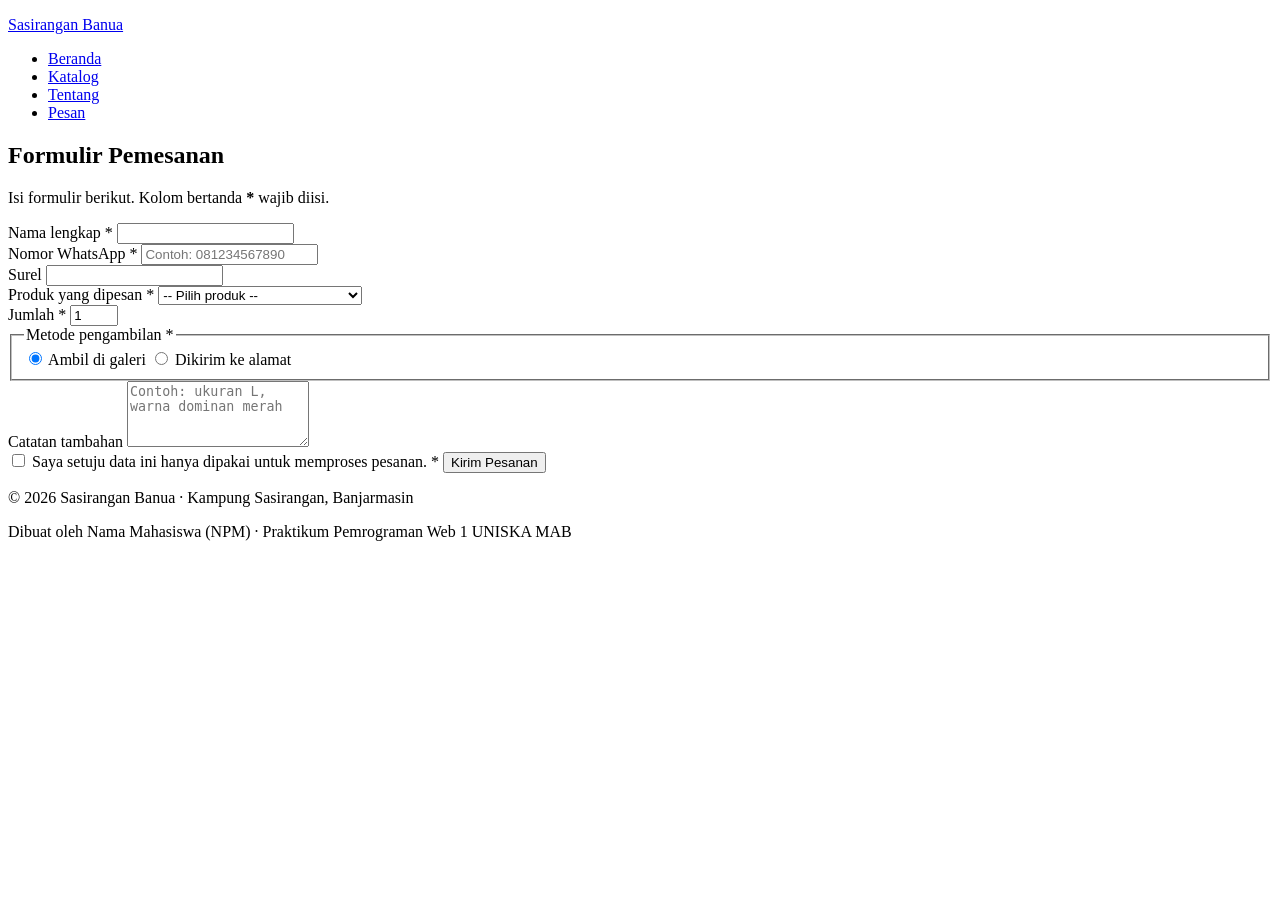
==== kontak.html @ 523284d3 "Tambah  Halaman Formulir Pemesanan (kontak.html)" ====
<!DOCTYPE html>
<html lang="en">
<head>
    <meta charset="UTF-8">
    <meta name="description" content="Katalog kain dan busana Sasirangan khas Banjarmasin
        karya pengrajin lokal.">
    <title>Sasirangan Banua | Kain Khas Banjar</title>
</head>
<body>
    <!-- ========== HEADER & NAVIGASI ========== -->
<header class="header-situs">
 <p class="logo"><a href="index.html">Sasirangan Banua</a></p>
 <nav aria-label="Navigasi utama">
 <ul class="menu">
 <li><a href="index.html" aria-current="page">Beranda</a></li>
 <li><a href="#katalog">Katalog</a></li>
 <li><a href="#tentang">Tentang</a></li>
 <li><a href="kontak.html">Pesan</a></li>
 </ul>
 </nav>
</header>
<main><section class="bagian" id="pesan">
<h1>Formulir Pemesanan</h1>
<p>Isi formulir berikut. Kolom bertanda <strong>*</strong> wajib diisi.</p>

<form id="form-pesan" class="form-pesan" action="#" method="get">
<div class="kolom">
<label for="nama">Nama lengkap *</label>
<input type="text" id="nama" name="nama" required minlength="3"
autocomplete="name">
</div>

<div class="kolom">
<label for="wa">Nomor WhatsApp *</label>
<input type="tel" id="wa" name="wa" required pattern="08[0-9]{8,11}"
placeholder="Contoh: 081234567890" autocomplete="tel">
</div>

<div class="kolom">
<label for="email">Surel</label>
<input type="email" id="email" name="email" autocomplete="email">
</div>

<div class="kolom">
<label for="produk">Produk yang dipesan *</label>
<select id="produk" name="produk" required>
<option value="">-- Pilih produk --</option>
<option>Kain Motif Gigi Haruan</option>
<option>Kain Motif Kambang Kacang</option>
<option>Selendang Iris Pudak</option>
<option>Kemeja Bayam Raja</option>
<option>Tas Naga Balimbur</option>
<option>Gamis Ombak Sinapur Karang</option>
</select>
</div>

<div class="kolom">
<label for="jumlah">Jumlah *</label>
<input type="number" id="jumlah" name="jumlah" min="1" max="50" value="1" required>
</div>

<fieldset>
<legend>Metode pengambilan *</legend>
<label><input type="radio" name="pengambilan" value="Ambil di galeri" checked>
Ambil di galeri</label>
<label><input type="radio" name="pengambilan" value="Dikirim ke alamat"> Dikirim
ke alamat</label>
</fieldset>

<div class="kolom">
<label for="catatan">Catatan tambahan</label>
<textarea id="catatan" name="catatan" rows="4" maxlength="300"
placeholder="Contoh: ukuran L, warna dominan merah"></textarea>
</div>

<label class="cek">
<input type="checkbox" id="setuju" name="setuju" required>
Saya setuju data ini hanya dipakai untuk memproses pesanan. *
</label>

<button type="submit" class="tombol">Kirim Pesanan</button>
</form>
</section></main>
 <footer class="footer-situs">
 <p>&copy; 2026 Sasirangan Banua &middot; Kampung Sasirangan, Banjarmasin</p>
 <p>Dibuat oleh Nama Mahasiswa (NPM) &middot; Praktikum Pemrograman Web 1 UNISKA MAB</p>
 </footer>
 </html>
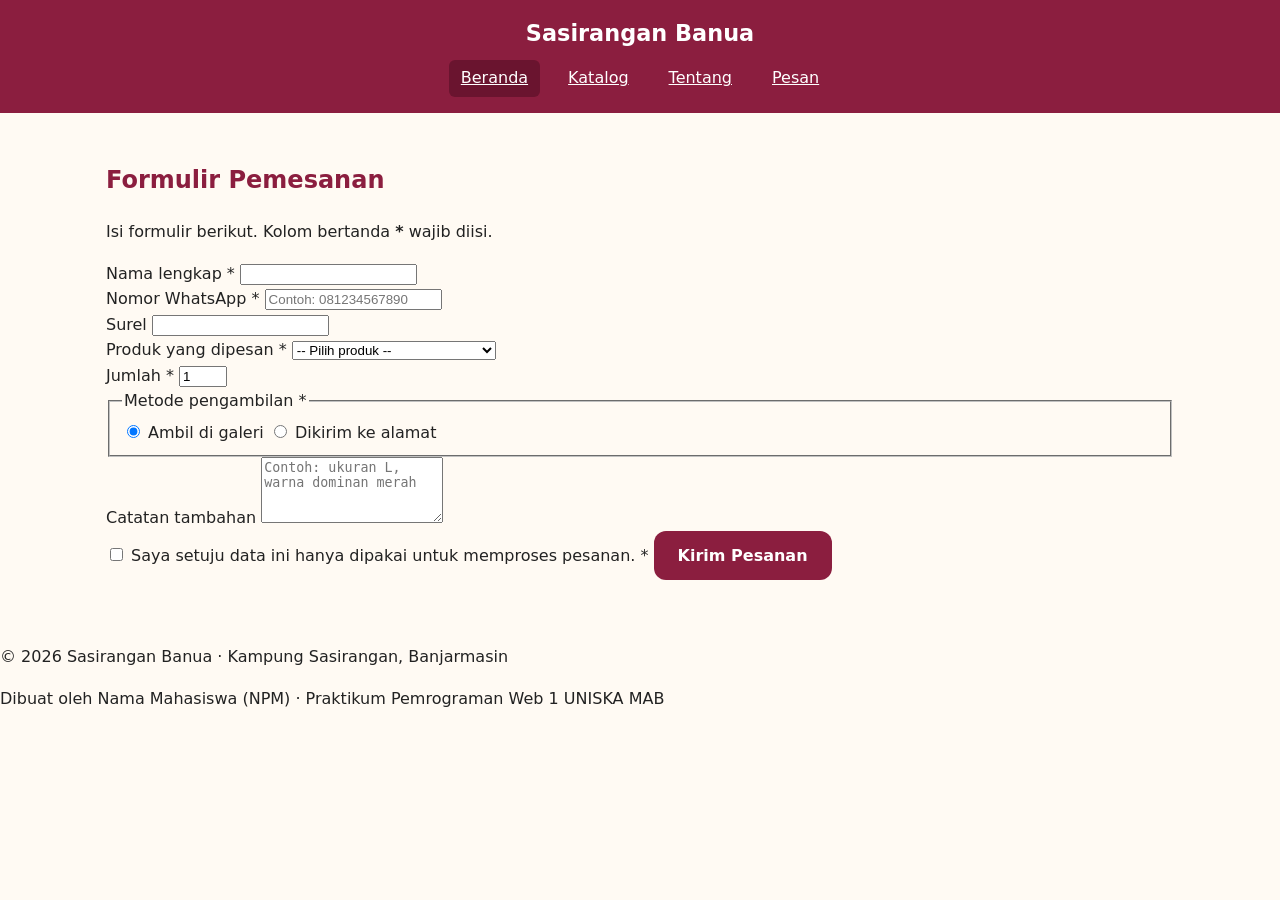
==== commit f2737c94: "tambah gaya dasar header hero dan katalog" ====
--- a/kontak.html
+++ b/kontak.html
@@ -5,6 +5,8 @@
     <meta name="description" content="Katalog kain dan busana Sasirangan khas Banjarmasin
         karya pengrajin lokal.">
     <title>Sasirangan Banua | Kain Khas Banjar</title>
+    <link rel="stylesheet" href="css/style.css">
+
 </head>
 <body>
     <!-- ========== HEADER & NAVIGASI ========== -->
--- a/css/style.css
+++ b/css/style.css
@@ -0,0 +1,199 @@
+/* =========================================================
+ Sasirangan Banua — style.css
+ Pendekatan: mobile-first (gaya dasar untuk HP, lalu
+ disesuaikan untuk layar lebar dengan media query)
+ ========================================================= */
+/* ---------- 1. Variabel (custom properties) ---------- */
+:root {
+ --warna-utama: #8b1e3f; /* merah marun sasirangan */
+ --warna-utama-gelap: #6a142f;
+ --warna-aksen: #e0a526; /* kuning kunyit */
+ --warna-krem: #fbe9c6;
+ --warna-teks: #222222;
+ --warna-teks-lembut: #555555;
+ --warna-latar: #fffaf3;
+ --warna-kartu: #ffffff;
+ --radius: 12px;
+ --bayangan: 0 4px 12px rgba(0, 0, 0, 0.08);
+ --lebar-maks: 1100px;
+}
+/* ---------- 2. Reset ringan & dasar ---------- */
+*,
+*::before,
+*::after {
+ box-sizing: border-box;
+}
+html {
+ scroll-behavior: smooth;
+ scroll-padding-top: 7rem; /* agar judul tidak tertutup header sticky */
+}
+body {
+ margin: 0;
+ font-family: "Segoe UI", system-ui, -apple-system, Roboto, Arial, sans-serif;
+ font-size: 1rem;
+ line-height: 1.6;
+ color: var(--warna-teks);
+ background-color: var(--warna-latar);
+}
+img {
+ display: block;
+ max-width: 100%;
+ height: auto;
+ }
+a {
+ color: var(--warna-utama);
+}
+/* Penanda fokus untuk pengguna keyboard — JANGAN dihapus */
+a:focus-visible,
+button:focus-visible,
+input:focus-visible,
+select:focus-visible,
+textarea:focus-visible {
+ outline: 3px solid var(--warna-utama-gelap);
+ outline-offset: 2px;
+}
+/* ---------- 3. Header & navigasi (Flexbox) ---------- */
+.header-situs {
+ position: sticky;
+ top: 0;
+ z-index: 10;
+ display: flex;
+ flex-direction: column; /* HP: logo di atas menu */
+ align-items: center;
+ gap: 0.5rem;
+ padding: 1rem;
+ background-color: var(--warna-utama);
+ color: #ffffff;
+}
+.logo {
+ margin: 0;
+ font-size: 1.4rem;
+ font-weight: 700;
+}
+.logo a {
+ color: inherit;
+ text-decoration: none;
+}
+.menu {
+ display: flex;
+ flex-wrap: wrap;
+ justify-content: center;
+ gap: 0.25rem 1rem;
+ margin: 0;
+ padding: 0;
+ list-style: none;
+}
+.menu a {
+ display: block;
+ padding: 0.35rem 0.75rem;
+ border-radius: 6px;
+ color: #ffffff;
+ text-decoration: no
+ }
+.menu a:hover,
+.menu a[aria-current="page"] {
+ background-color: var(--warna-utama-gelap);
+}
+.header-situs a:focus-visible {
+ outline-color: #ffffff; /* fokus putih agar terlihat di latar header yang gelap */
+}
+
+/* ---------- 4. Hero ---------- */
+.hero {
+ padding: 4rem 1rem;
+ text-align: center;
+ background: linear-gradient(135deg, var(--warna-krem), #f6d7a7);
+}
+.hero h1 {
+ margin: 0 0 1rem;
+ font-size: clamp(1.8rem, 5vw, 3rem);
+ line-height: 1.2;
+ color: var(--warna-utama);
+}
+.hero p {
+ max-width: 40rem;
+ margin: 0 auto 1.5rem;
+}
+/* ---------- 5. Tombol ---------- */
+.tombol {
+ display: inline-block;
+ padding: 0.75rem 1.5rem;
+ border: none;
+ border-radius: var(--radius);
+ background-color: var(--warna-utama);
+ color: #ffffff;
+ font: inherit;
+ font-weight: 600;
+ text-decoration: none;
+ cursor: pointer;
+ transition: background-color 0.2s ease, transform 0.2s ease;
+}
+.tombol:hover {
+ background-color: var(--warna-utama-gelap);
+ transform: translateY(-2px);
+}
+
+ /* ---------- 6. Bagian (section) umum ---------- */
+.bagian {
+max-width: var(--lebar-maks);
+margin-inline: auto;
+padding: 3rem 1rem;
+}
+
+.bagian h1,
+.bagian h2 {
+margin-top: 0;
+color: var(--warna-utama);
+}
+
+/* ---------- 7. Katalog (CSS Grid) ---------- */
+.katalog-grid {
+display: grid;
+grid-template-columns: repeat(auto-fill, minmax(240px, 1fr));
+gap: 1.5rem;
+}
+
+.kartu {
+display: flex;
+flex-direction: column;
+overflow: hidden;
+border-radius: var(--radius);
+background-color: var(--warna-kartu);
+box-shadow: var(--bayangan);
+transition: transform 0.2s ease;
+}
+
+.kartu:hover {
+transform: translateY(-4px);
+}
+
+.kartu img {
+width: 100%;
+aspect-ratio: 3 / 2;
+object-fit: cover;
+}
+
+.kartu-isi {
+display: flex;
+flex-direction: column;
+flex-grow: 1; /* isi kartu mengisi sisa tinggi */
+padding: 1rem;
+}
+
+.kartu h3 {
+margin: 0 0 0.5rem;
+font-size: 1.15rem;
+}
+
+.kartu p {
+margin: 0 0 0.75rem;
+color: var(--warna-teks-lembut);
+}
+
+.kartu .harga {
+margin-top: auto; /* harga selalu di bagian bawah kartu */
+margin-bottom: 0;
+font-size: 1.1rem;
+font-weight: 700;
+color: var(--warna-utama);
+}
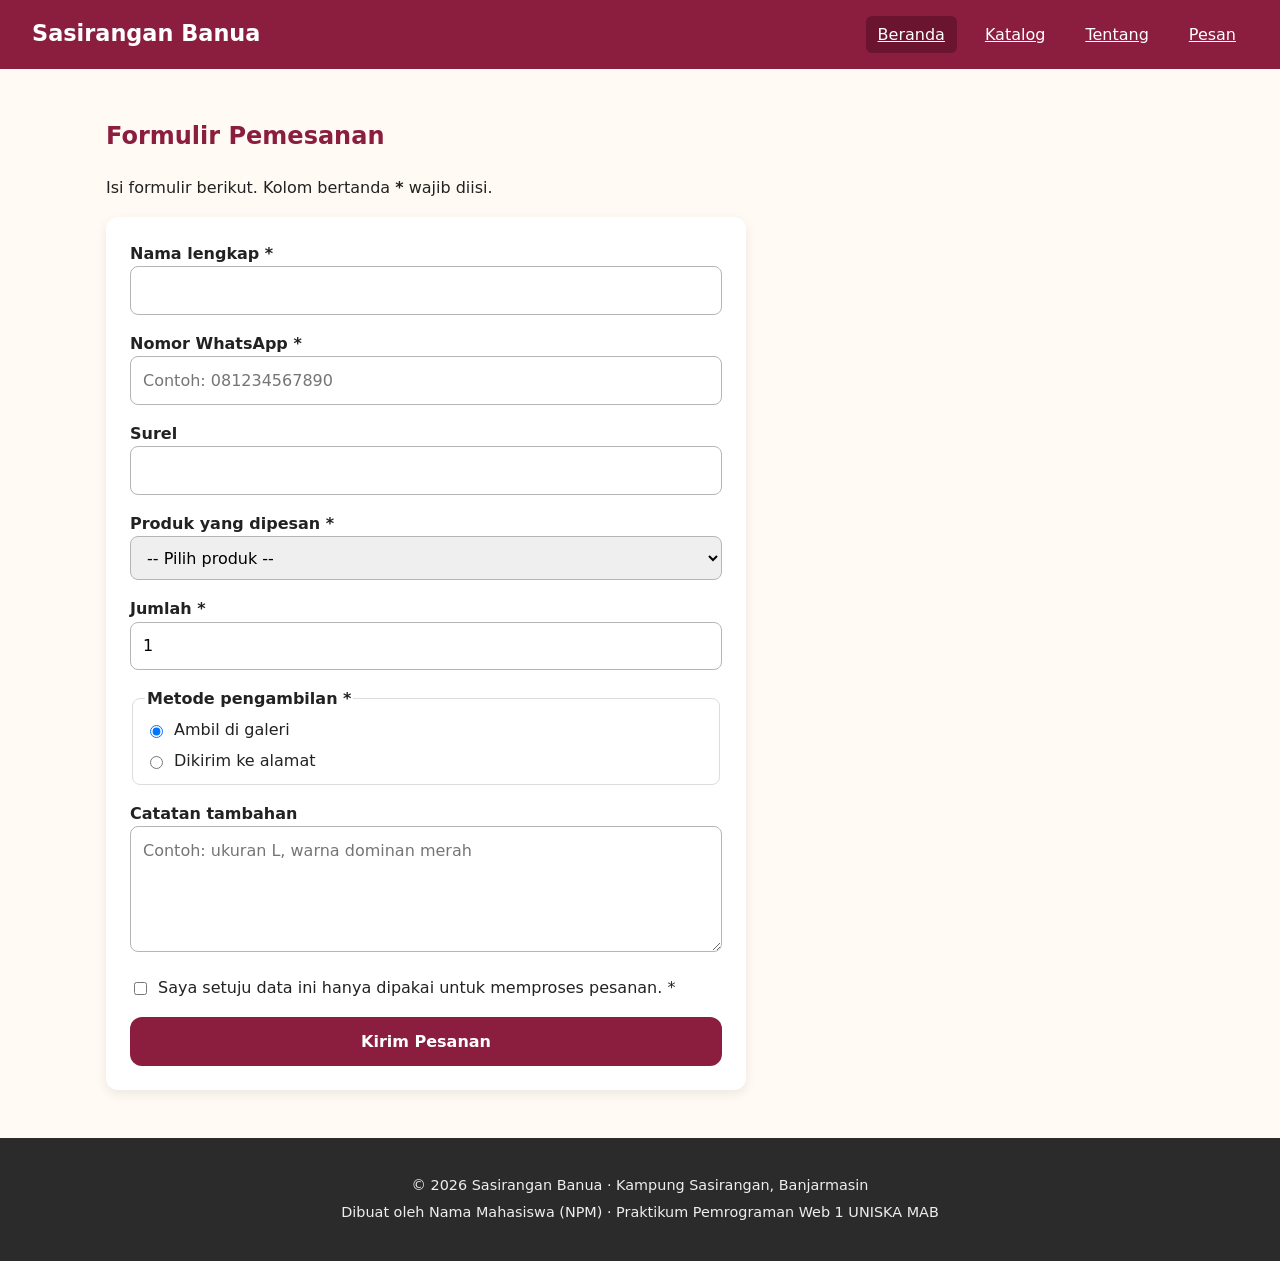
==== commit c56f49e7: "perbaikan" ====
--- a/kontak.html
+++ b/kontak.html
@@ -1,5 +1,6 @@
 <!DOCTYPE html>
 <html lang="en">
+
 <head>
     <meta charset="UTF-8">
     <meta name="description" content="Katalog kain dan busana Sasirangan khas Banjarmasin
@@ -8,83 +9,86 @@
     <link rel="stylesheet" href="css/style.css">
 
 </head>
+
 <body>
     <!-- ========== HEADER & NAVIGASI ========== -->
-<header class="header-situs">
- <p class="logo"><a href="index.html">Sasirangan Banua</a></p>
- <nav aria-label="Navigasi utama">
- <ul class="menu">
- <li><a href="index.html" aria-current="page">Beranda</a></li>
- <li><a href="#katalog">Katalog</a></li>
- <li><a href="#tentang">Tentang</a></li>
- <li><a href="kontak.html">Pesan</a></li>
- </ul>
- </nav>
-</header>
-<main><section class="bagian" id="pesan">
-<h1>Formulir Pemesanan</h1>
-<p>Isi formulir berikut. Kolom bertanda <strong>*</strong> wajib diisi.</p>
+    <header class="header-situs">
+        <p class="logo"><a href="index.html">Sasirangan Banua</a></p>
+        <nav aria-label="Navigasi utama">
+            <ul class="menu">
+                <li><a href="index.html" aria-current="page">Beranda</a></li>
+                <li><a href="#katalog">Katalog</a></li>
+                <li><a href="#tentang">Tentang</a></li>
+                <li><a href="kontak.html">Pesan</a></li>
+            </ul>
+        </nav>
+    </header>
+    <main>
+        <section class="bagian" id="pesan">
+            <h1>Formulir Pemesanan</h1>
+            <p>Isi formulir berikut. Kolom bertanda <strong>*</strong> wajib diisi.</p>
 
-<form id="form-pesan" class="form-pesan" action="#" method="get">
-<div class="kolom">
-<label for="nama">Nama lengkap *</label>
-<input type="text" id="nama" name="nama" required minlength="3"
-autocomplete="name">
-</div>
+            <form id="form-pesan" class="form-pesan" action="#" method="get">
+                <div class="kolom">
+                    <label for="nama">Nama lengkap *</label>
+                    <input type="text" id="nama" name="nama" required minlength="3" autocomplete="name">
+                </div>
 
-<div class="kolom">
-<label for="wa">Nomor WhatsApp *</label>
-<input type="tel" id="wa" name="wa" required pattern="08[0-9]{8,11}"
-placeholder="Contoh: 081234567890" autocomplete="tel">
-</div>
+                <div class="kolom">
+                    <label for="wa">Nomor WhatsApp *</label>
+                    <input type="tel" id="wa" name="wa" required pattern="08[0-9]{8,11}"
+                        placeholder="Contoh: 081234567890" autocomplete="tel">
+                </div>
 
-<div class="kolom">
-<label for="email">Surel</label>
-<input type="email" id="email" name="email" autocomplete="email">
-</div>
+                <div class="kolom">
+                    <label for="email">Surel</label>
+                    <input type="email" id="email" name="email" autocomplete="email">
+                </div>
 
-<div class="kolom">
-<label for="produk">Produk yang dipesan *</label>
-<select id="produk" name="produk" required>
-<option value="">-- Pilih produk --</option>
-<option>Kain Motif Gigi Haruan</option>
-<option>Kain Motif Kambang Kacang</option>
-<option>Selendang Iris Pudak</option>
-<option>Kemeja Bayam Raja</option>
-<option>Tas Naga Balimbur</option>
-<option>Gamis Ombak Sinapur Karang</option>
-</select>
-</div>
+                <div class="kolom">
+                    <label for="produk">Produk yang dipesan *</label>
+                    <select id="produk" name="produk" required>
+                        <option value="">-- Pilih produk --</option>
+                        <option>Kain Motif Gigi Haruan</option>
+                        <option>Kain Motif Kambang Kacang</option>
+                        <option>Selendang Iris Pudak</option>
+                        <option>Kemeja Bayam Raja</option>
+                        <option>Tas Naga Balimbur</option>
+                        <option>Gamis Ombak Sinapur Karang</option>
+                    </select>
+                </div>
 
-<div class="kolom">
-<label for="jumlah">Jumlah *</label>
-<input type="number" id="jumlah" name="jumlah" min="1" max="50" value="1" required>
-</div>
+                <div class="kolom">
+                    <label for="jumlah">Jumlah *</label>
+                    <input type="number" id="jumlah" name="jumlah" min="1" max="50" value="1" required>
+                </div>
 
-<fieldset>
-<legend>Metode pengambilan *</legend>
-<label><input type="radio" name="pengambilan" value="Ambil di galeri" checked>
-Ambil di galeri</label>
-<label><input type="radio" name="pengambilan" value="Dikirim ke alamat"> Dikirim
-ke alamat</label>
-</fieldset>
+                <fieldset>
+                    <legend>Metode pengambilan *</legend>
+                    <label><input type="radio" name="pengambilan" value="Ambil di galeri" checked>
+                        Ambil di galeri</label>
+                    <label><input type="radio" name="pengambilan" value="Dikirim ke alamat"> Dikirim
+                        ke alamat</label>
+                </fieldset>
 
-<div class="kolom">
-<label for="catatan">Catatan tambahan</label>
-<textarea id="catatan" name="catatan" rows="4" maxlength="300"
-placeholder="Contoh: ukuran L, warna dominan merah"></textarea>
-</div>
+                <div class="kolom">
+                    <label for="catatan">Catatan tambahan</label>
+                    <textarea id="catatan" name="catatan" rows="4" maxlength="300"
+                        placeholder="Contoh: ukuran L, warna dominan merah"></textarea>
+                </div>
 
-<label class="cek">
-<input type="checkbox" id="setuju" name="setuju" required>
-Saya setuju data ini hanya dipakai untuk memproses pesanan. *
-</label>
+                <label class="cek">
+                    <input type="checkbox" id="setuju" name="setuju" required>
+                    Saya setuju data ini hanya dipakai untuk memproses pesanan. *
+                </label>
 
-<button type="submit" class="tombol">Kirim Pesanan</button>
-</form>
-</section></main>
- <footer class="footer-situs">
- <p>&copy; 2026 Sasirangan Banua &middot; Kampung Sasirangan, Banjarmasin</p>
- <p>Dibuat oleh Nama Mahasiswa (NPM) &middot; Praktikum Pemrograman Web 1 UNISKA MAB</p>
- </footer>
- </html>+                <button type="submit" class="tombol">Kirim Pesanan</button>
+            </form>
+        </section>
+    </main>
+    <footer class="footer-situs">
+        <p>&copy; 2026 Sasirangan Banua &middot; Kampung Sasirangan, Banjarmasin</p>
+        <p>Dibuat oleh Nama Mahasiswa (NPM) &middot; Praktikum Pemrograman Web 1 UNISKA MAB</p>
+    </footer>
+
+</html>
--- a/css/style.css
+++ b/css/style.css
@@ -5,195 +5,336 @@
  ========================================================= */
 /* ---------- 1. Variabel (custom properties) ---------- */
 :root {
- --warna-utama: #8b1e3f; /* merah marun sasirangan */
- --warna-utama-gelap: #6a142f;
- --warna-aksen: #e0a526; /* kuning kunyit */
- --warna-krem: #fbe9c6;
- --warna-teks: #222222;
- --warna-teks-lembut: #555555;
- --warna-latar: #fffaf3;
- --warna-kartu: #ffffff;
- --radius: 12px;
- --bayangan: 0 4px 12px rgba(0, 0, 0, 0.08);
- --lebar-maks: 1100px;
-}
+    --warna-utama: #8b1e3f;
+    /* merah marun sasirangan */
+    --warna-utama-gelap: #6a142f;
+    --warna-aksen: #e0a526;
+    /* kuning kunyit */
+    --warna-krem: #fbe9c6;
+    --warna-teks: #222222;
+    --warna-teks-lembut: #555555;
+    --warna-latar: #fffaf3;
+    --warna-kartu: #ffffff;
+    --radius: 12px;
+    --bayangan: 0 4px 12px rgba(0, 0, 0, 0.08);
+    --lebar-maks: 1100px;
+}
+
 /* ---------- 2. Reset ringan & dasar ---------- */
 *,
 *::before,
 *::after {
- box-sizing: border-box;
-}
+    box-sizing: border-box;
+}
+
 html {
- scroll-behavior: smooth;
- scroll-padding-top: 7rem; /* agar judul tidak tertutup header sticky */
-}
+    scroll-behavior: smooth;
+    scroll-padding-top: 7rem;
+    /* agar judul tidak tertutup header sticky */
+}
+
 body {
- margin: 0;
- font-family: "Segoe UI", system-ui, -apple-system, Roboto, Arial, sans-serif;
- font-size: 1rem;
- line-height: 1.6;
- color: var(--warna-teks);
- background-color: var(--warna-latar);
-}
+    margin: 0;
+    font-family: "Segoe UI", system-ui, -apple-system, Roboto, Arial, sans-serif;
+    font-size: 1rem;
+    line-height: 1.6;
+    color: var(--warna-teks);
+    background-color: var(--warna-latar);
+}
+
 img {
- display: block;
- max-width: 100%;
- height: auto;
- }
+    display: block;
+    max-width: 100%;
+    height: auto;
+}
+
 a {
- color: var(--warna-utama);
-}
+    color: var(--warna-utama);
+}
+
 /* Penanda fokus untuk pengguna keyboard — JANGAN dihapus */
 a:focus-visible,
 button:focus-visible,
 input:focus-visible,
 select:focus-visible,
 textarea:focus-visible {
- outline: 3px solid var(--warna-utama-gelap);
- outline-offset: 2px;
-}
+    outline: 3px solid var(--warna-utama-gelap);
+    outline-offset: 2px;
+}
+
 /* ---------- 3. Header & navigasi (Flexbox) ---------- */
 .header-situs {
- position: sticky;
- top: 0;
- z-index: 10;
- display: flex;
- flex-direction: column; /* HP: logo di atas menu */
- align-items: center;
- gap: 0.5rem;
- padding: 1rem;
- background-color: var(--warna-utama);
- color: #ffffff;
-}
+    position: sticky;
+    top: 0;
+    z-index: 10;
+    display: flex;
+    flex-direction: column;
+    /* HP: logo di atas menu */
+    align-items: center;
+    gap: 0.5rem;
+    padding: 1rem;
+    background-color: var(--warna-utama);
+    color: #ffffff;
+}
+
 .logo {
- margin: 0;
- font-size: 1.4rem;
- font-weight: 700;
-}
+    margin: 0;
+    font-size: 1.4rem;
+    font-weight: 700;
+}
+
 .logo a {
- color: inherit;
- text-decoration: none;
-}
+    color: inherit;
+    text-decoration: none;
+}
+
 .menu {
- display: flex;
- flex-wrap: wrap;
- justify-content: center;
- gap: 0.25rem 1rem;
- margin: 0;
- padding: 0;
- list-style: none;
-}
+    display: flex;
+    flex-wrap: wrap;
+    justify-content: center;
+    gap: 0.25rem 1rem;
+    margin: 0;
+    padding: 0;
+    list-style: none;
+}
+
 .menu a {
- display: block;
- padding: 0.35rem 0.75rem;
- border-radius: 6px;
- color: #ffffff;
- text-decoration: no
- }
+    display: block;
+    padding: 0.35rem 0.75rem;
+    border-radius: 6px;
+    color: #ffffff;
+    text-decoration: no
+}
+
 .menu a:hover,
 .menu a[aria-current="page"] {
- background-color: var(--warna-utama-gelap);
-}
+    background-color: var(--warna-utama-gelap);
+}
+
 .header-situs a:focus-visible {
- outline-color: #ffffff; /* fokus putih agar terlihat di latar header yang gelap */
+    outline-color: #ffffff;
+    /* fokus putih agar terlihat di latar header yang gelap */
 }
 
 /* ---------- 4. Hero ---------- */
 .hero {
- padding: 4rem 1rem;
- text-align: center;
- background: linear-gradient(135deg, var(--warna-krem), #f6d7a7);
-}
+    padding: 4rem 1rem;
+    text-align: center;
+    background: linear-gradient(135deg, var(--warna-krem), #f6d7a7);
+}
+
 .hero h1 {
- margin: 0 0 1rem;
- font-size: clamp(1.8rem, 5vw, 3rem);
- line-height: 1.2;
- color: var(--warna-utama);
-}
+    margin: 0 0 1rem;
+    font-size: clamp(1.8rem, 5vw, 3rem);
+    line-height: 1.2;
+    color: var(--warna-utama);
+}
+
 .hero p {
- max-width: 40rem;
- margin: 0 auto 1.5rem;
-}
+    max-width: 40rem;
+    margin: 0 auto 1.5rem;
+}
+
 /* ---------- 5. Tombol ---------- */
 .tombol {
- display: inline-block;
- padding: 0.75rem 1.5rem;
- border: none;
- border-radius: var(--radius);
- background-color: var(--warna-utama);
- color: #ffffff;
- font: inherit;
- font-weight: 600;
- text-decoration: none;
- cursor: pointer;
- transition: background-color 0.2s ease, transform 0.2s ease;
-}
+    display: inline-block;
+    padding: 0.75rem 1.5rem;
+    border: none;
+    border-radius: var(--radius);
+    background-color: var(--warna-utama);
+    color: #ffffff;
+    font: inherit;
+    font-weight: 600;
+    text-decoration: none;
+    cursor: pointer;
+    transition: background-color 0.2s ease, transform 0.2s ease;
+}
+
 .tombol:hover {
- background-color: var(--warna-utama-gelap);
- transform: translateY(-2px);
-}
-
- /* ---------- 6. Bagian (section) umum ---------- */
+    background-color: var(--warna-utama-gelap);
+    transform: translateY(-2px);
+}
+
+/* ---------- 6. Bagian (section) umum ---------- */
 .bagian {
-max-width: var(--lebar-maks);
-margin-inline: auto;
-padding: 3rem 1rem;
+    max-width: var(--lebar-maks);
+    margin-inline: auto;
+    padding: 3rem 1rem;
 }
 
 .bagian h1,
 .bagian h2 {
-margin-top: 0;
-color: var(--warna-utama);
+    margin-top: 0;
+    color: var(--warna-utama);
 }
 
 /* ---------- 7. Katalog (CSS Grid) ---------- */
 .katalog-grid {
-display: grid;
-grid-template-columns: repeat(auto-fill, minmax(240px, 1fr));
-gap: 1.5rem;
+    display: grid;
+    grid-template-columns: repeat(auto-fill, minmax(240px, 1fr));
+    gap: 1.5rem;
 }
 
 .kartu {
-display: flex;
-flex-direction: column;
-overflow: hidden;
-border-radius: var(--radius);
-background-color: var(--warna-kartu);
-box-shadow: var(--bayangan);
-transition: transform 0.2s ease;
+    display: flex;
+    flex-direction: column;
+    overflow: hidden;
+    border-radius: var(--radius);
+    background-color: var(--warna-kartu);
+    box-shadow: var(--bayangan);
+    transition: transform 0.2s ease;
 }
 
 .kartu:hover {
-transform: translateY(-4px);
+    transform: translateY(-4px);
 }
 
 .kartu img {
-width: 100%;
-aspect-ratio: 3 / 2;
-object-fit: cover;
+    width: 100%;
+    aspect-ratio: 3 / 2;
+    object-fit: cover;
 }
 
 .kartu-isi {
-display: flex;
-flex-direction: column;
-flex-grow: 1; /* isi kartu mengisi sisa tinggi */
-padding: 1rem;
+    display: flex;
+    flex-direction: column;
+    flex-grow: 1;
+    /* isi kartu mengisi sisa tinggi */
+    padding: 1rem;
 }
 
 .kartu h3 {
-margin: 0 0 0.5rem;
-font-size: 1.15rem;
+    margin: 0 0 0.5rem;
+    font-size: 1.15rem;
 }
 
 .kartu p {
-margin: 0 0 0.75rem;
-color: var(--warna-teks-lembut);
+    margin: 0 0 0.75rem;
+    color: var(--warna-teks-lembut);
 }
 
 .kartu .harga {
-margin-top: auto; /* harga selalu di bagian bawah kartu */
-margin-bottom: 0;
-font-size: 1.1rem;
-font-weight: 700;
-color: var(--warna-utama);
+    margin-top: auto;
+    /* harga selalu di bagian bawah kartu */
+    margin-bottom: 0;
+    font-size: 1.1rem;
+    font-weight: 700;
+    color: var(--warna-utama);
+}
+
+/* ---------- 8. Tabel ---------- */
+table {
+    width: 100%;
+    border-collapse: collapse;
+    background-color: var(--warna-kartu);
+    box-shadow: var(--bayangan);
+}
+
+caption {
+    margin-bottom: 0.5rem;
+    font-weight: 600;
+    text-align: left;
+}
+
+th,
+td {
+    padding: 0.75rem 1rem;
+    border-bottom: 1px solid #eeeeee;
+    text-align: left;
+}
+
+thead th {
+    background-color: var(--warna-utama);
+    color: #ffffff;
+}
+
+/* ---------- 9. Formulir ---------- */
+.form-pesan {
+    display: grid;
+    gap: 1rem;
+    max-width: 40rem;
+    padding: 1.5rem;
+    border-radius: var(--radius);
+    background-color: var(--warna-kartu);
+    box-shadow: var(--bayangan);
+}
+
+kolom {
+    display: flex;
+    flex-direction: column;
+    gap: 0.35rem;
+}
+
+label,
+legend {
+    font-weight: 600;
+}
+
+input,
+select,
+textarea {
+    width: 100%;
+    padding: 0.65rem 0.75rem;
+    border: 1px solid #b5b5b5;
+    border-radius: 8px;
+    font: inherit;
+}
+
+fieldset {
+    display: flex;
+    flex-direction: column;
+    gap: 0.35rem;
+    border: 1px solid #dddddd;
+    border-radius: 8px;
+}
+
+fieldset label,
+.cek {
+    display: flex;
+    align-items: center;
+    gap: 0.5rem;
+    font-weight: 400;
+}
+
+input[type="radio"],
+input[type="checkbox"] {
+    width: auto;
+}
+
+/* ---------- 10. Footer ---------- */
+.footer-situs {
+    padding: 2rem 1rem;
+    background-color: #2b2b2b;
+    color: #eeeeee;
+    font-size: 0.9rem;
+    text-align: center;
+}
+
+.footer-situs p {
+    margin: 0.25rem 0;
+}
+
+/* ---------- 11. Responsif: tablet & desktop ---------- */
+@media (min-width: 768px) {
+    .header-situs {
+        flex-direction: row;
+        /* logo kiri, menu kanan */
+        justify-content: space-between;
+        padding-inline: 2rem;
+    }
+
+    .hero {
+        padding: 6rem 2rem;
+    }
+}
+
+/* Hormati pengguna yang tidak ingin banyak animasi */
+@media (prefers-reduced-motion: reduce) {
+    html {
+        scroll-behavior: auto;
+    }
+
+    * {
+        transition: none !important;
+    }
 }
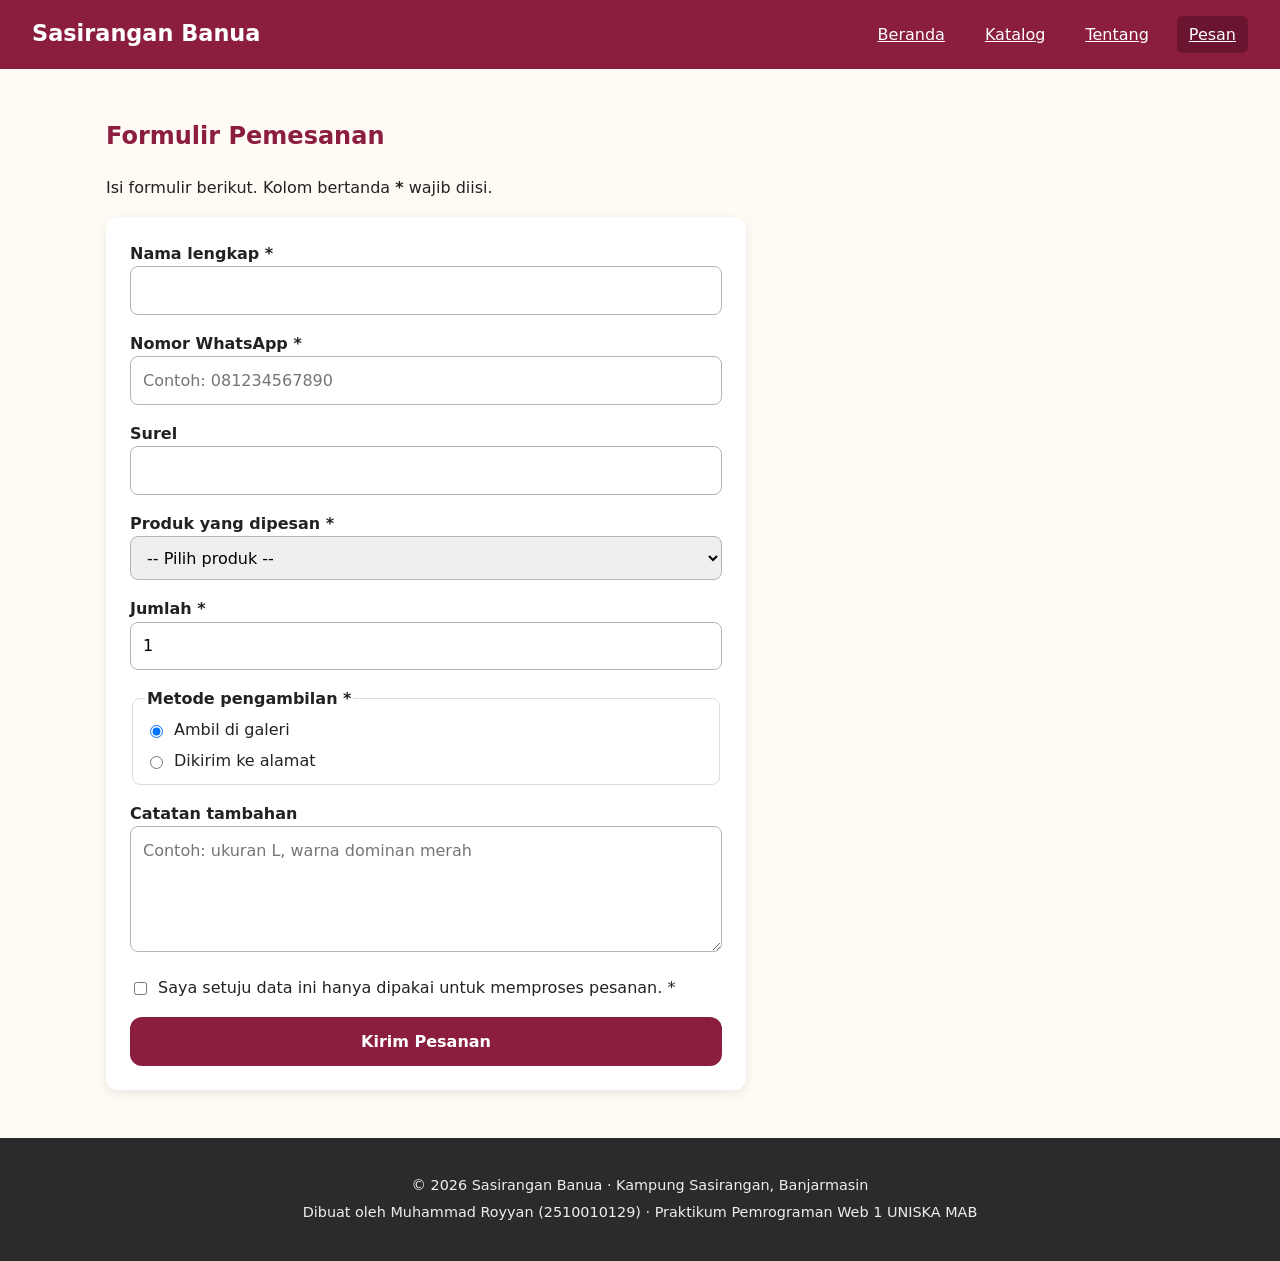
==== commit 85bb37d8: "akhir keempat" ====
--- a/kontak.html
+++ b/kontak.html
@@ -1,94 +1,192 @@
-<!DOCTYPE html>
-<html lang="en">
+<!doctype html>
+<html lang="id">
+  <head>
+    <meta charset="UTF-8" />
+    <meta name="viewport" content="width=device-width, initial-scale=1.0" />
+    <meta
+      name="description"
+      content="Formulir pemesanan produk Sasirangan Banua."
+    />
+    <title>Pesan Produk | Sasirangan Banua</title>
+    <link rel="stylesheet" href="css/style.css" />
+    <script src="js/form.js" defer></script>
+  </head>
+  <body>
+    <header class="header-situs">
+      <p class="logo"><a href="index.html">Sasirangan Banua</a></p>
+      <nav aria-label="Navigasi utama">
+        <ul class="menu">
+          <li><a href="index.html">Beranda</a></li>
+          <li><a href="index.html#katalog">Katalog</a></li>
+          <li><a href="index.html#tentang">Tentang</a></li>
+          <li><a href="kontak.html" aria-current="page">Pesan</a></li>
+        </ul>
+      </nav>
+    </header>
 
-<head>
-    <meta charset="UTF-8">
-    <meta name="description" content="Katalog kain dan busana Sasirangan khas Banjarmasin
-        karya pengrajin lokal.">
-    <title>Sasirangan Banua | Kain Khas Banjar</title>
-    <link rel="stylesheet" href="css/style.css">
+    <main>
+      <section class="bagian" id="pesan">
+        <h1>Formulir Pemesanan</h1>
+        <p>
+          Isi formulir berikut. Kolom bertanda <strong>*</strong> wajib diisi.
+        </p>
 
-</head>
+        <form
+          id="form-pesan"
+          class="form-pesan"
+          action="#"
+          method="get"
+          novalidate
+        >
+          <div class="kolom">
+            <label for="nama">Nama lengkap *</label>
+            <input
+              type="text"
+              id="nama"
+              name="nama"
+              required
+              minlength="3"
+              autocomplete="name"
+              ariadescribedby="error-nama"
+            />
+            <p class="pesan-error" id="error-nama"></p>
+          </div>
 
-<body>
-    <!-- ========== HEADER & NAVIGASI ========== -->
-    <header class="header-situs">
-        <p class="logo"><a href="index.html">Sasirangan Banua</a></p>
-        <nav aria-label="Navigasi utama">
-            <ul class="menu">
-                <li><a href="index.html" aria-current="page">Beranda</a></li>
-                <li><a href="#katalog">Katalog</a></li>
-                <li><a href="#tentang">Tentang</a></li>
-                <li><a href="kontak.html">Pesan</a></li>
-            </ul>
-        </nav>
-    </header>
-    <main>
-        <section class="bagian" id="pesan">
-            <h1>Formulir Pemesanan</h1>
-            <p>Isi formulir berikut. Kolom bertanda <strong>*</strong> wajib diisi.</p>
+          <div class="kolom">
+            <label for="wa">Nomor WhatsApp *</label>
+            <input
+              type="tel"
+              id="wa"
+              name="wa"
+              required
+              pattern="08[0-9]{8,11}"
+              placeholder="Contoh: 081234567890"
+              autocomplete="tel"
+              ariadescribedby="error-wa"
+            />
+            <p class="pesan-error" id="error-wa"></p>
+          </div>
 
-            <form id="form-pesan" class="form-pesan" action="#" method="get">
-                <div class="kolom">
-                    <label for="nama">Nama lengkap *</label>
-                    <input type="text" id="nama" name="nama" required minlength="3" autocomplete="name">
-                </div>
+          <div class="kolom">
+            <label for="email">Surel</label>
+            <input
+              type="email"
+              id="email"
+              name="email"
+              autocomplete="email"
+              ariadescribedby="error-email"
+            />
+            <p class="pesan-error" id="error-email"></p>
+          </div>
 
-                <div class="kolom">
-                    <label for="wa">Nomor WhatsApp *</label>
-                    <input type="tel" id="wa" name="wa" required pattern="08[0-9]{8,11}"
-                        placeholder="Contoh: 081234567890" autocomplete="tel">
-                </div>
+          <div class="kolom">
+            <label for="produk">Produk yang dipesan *</label>
+            <select
+              id="produk"
+              name="produk"
+              required
+              ariadescribedby="error-produk"
+            >
+              <p class="pesan-error" id="error-produk"></p>
+              <option value="">-- Pilih produk --</option>
+              <option>Kain Motif Gigi Haruan</option>
+              <option>Kain Motif Kambang Kacang</option>
+              <option>Selendang Iris Pudak</option>
+              <option>Kemeja Bayam Raja</option>
+              <option>Tas Naga Balimbur</option>
+              <option>Gamis Ombak Sinapur Karang</option>
+            </select>
+          </div>
 
-                <div class="kolom">
-                    <label for="email">Surel</label>
-                    <input type="email" id="email" name="email" autocomplete="email">
-                </div>
+          <div class="kolom">
+            <label for="jumlah">Jumlah *</label>
+            <input
+              type="number"
+              id="jumlah"
+              name="jumlah"
+              min="1"
+              max="50"
+              value="1"
+              required
+              ariadescribedby="error-jumlah"
+            />
+            <p class="pesan-error" id="error-jumlah"></p>
+          </div>
 
-                <div class="kolom">
-                    <label for="produk">Produk yang dipesan *</label>
-                    <select id="produk" name="produk" required>
-                        <option value="">-- Pilih produk --</option>
-                        <option>Kain Motif Gigi Haruan</option>
-                        <option>Kain Motif Kambang Kacang</option>
-                        <option>Selendang Iris Pudak</option>
-                        <option>Kemeja Bayam Raja</option>
-                        <option>Tas Naga Balimbur</option>
-                        <option>Gamis Ombak Sinapur Karang</option>
-                    </select>
-                </div>
+          <fieldset>
+            <legend>Metode pengambilan *</legend>
+            <label>
+              <input
+                type="radio"
+                name="pengambilan"
+                value="Ambil di galeri"
+                checked
+              />
+              Ambil di galeri
+            </label>
+            <label>
+              <input
+                type="radio"
+                name="pengambilan"
+                value="Dikirim ke alamat"
+              />
+              Dikirim ke alamat
+            </label>
+          </fieldset>
 
-                <div class="kolom">
-                    <label for="jumlah">Jumlah *</label>
-                    <input type="number" id="jumlah" name="jumlah" min="1" max="50" value="1" required>
-                </div>
+          <div class="kolom">
+            <label for="catatan">Catatan tambahan</label>
+            <textarea
+              id="catatan"
+              name="catatan"
+              rows="4"
+              maxlength="300"
+              placeholder="Contoh: ukuran L, warna dominan merah"
+            ></textarea>
+          </div>
 
-                <fieldset>
-                    <legend>Metode pengambilan *</legend>
-                    <label><input type="radio" name="pengambilan" value="Ambil di galeri" checked>
-                        Ambil di galeri</label>
-                    <label><input type="radio" name="pengambilan" value="Dikirim ke alamat"> Dikirim
-                        ke alamat</label>
-                </fieldset>
+          <div class="kolom">
+            <label class="cek">
+              <input
+                type="checkbox"
+                id="setuju"
+                name="setuju"
+                required
+                ariadescribedby="error-setuju"
+              />
+              <p class="pesan-error" id="error-setuju"></p>
+              Saya setuju data ini hanya dipakai untuk memproses pesanan. *
+            </label>
+            <p class="pesan-error" id="error-nama"></p>
+          </div>
 
-                <div class="kolom">
-                    <label for="catatan">Catatan tambahan</label>
-                    <textarea id="catatan" name="catatan" rows="4" maxlength="300"
-                        placeholder="Contoh: ukuran L, warna dominan merah"></textarea>
-                </div>
+          <button type="submit" class="tombol">Kirim Pesanan</button>
+        </form>
 
-                <label class="cek">
-                    <input type="checkbox" id="setuju" name="setuju" required>
-                    Saya setuju data ini hanya dipakai untuk memproses pesanan. *
-                </label>
+        <!-- Muncul setelah formulir valid -->
+        <div id="hasil-pesan" class="hasil-pesan" hidden>
+          <h2>Ringkasan Pesanan</h2>
+          <pre id="ringkasan"></pre>
+          <a
+            id="tautan-wa"
+            class="tombol"
+            href="#"
+            target="_blank"
+            rel="noopener"
+            >Lanjutkan ke WhatsApp</a
+          >
+        </div>
+      </section>
+    </main>
 
-                <button type="submit" class="tombol">Kirim Pesanan</button>
-            </form>
-        </section>
-    </main>
     <footer class="footer-situs">
-        <p>&copy; 2026 Sasirangan Banua &middot; Kampung Sasirangan, Banjarmasin</p>
-        <p>Dibuat oleh Nama Mahasiswa (NPM) &middot; Praktikum Pemrograman Web 1 UNISKA MAB</p>
+      <p>
+        &copy; 2026 Sasirangan Banua &middot; Kampung Sasirangan, Banjarmasin
+      </p>
+      <p>
+        Dibuat oleh Muhammad Royyan (2510010129) &middot; Praktikum Pemrograman
+        Web 1 UNISKA MAB
+      </p>
     </footer>
-
+  </body>
 </html>
--- a/css/style.css
+++ b/css/style.css
@@ -337,4 +337,100 @@
     * {
         transition: none !important;
     }
+}
+
+/* ---------- 12. Komponen interaktif (Modul 3) ---------- */
+.kontrol-katalog {
+    display: flex;
+    flex-direction: column;
+    gap: 1rem;
+    margin-bottom: 1rem;
+}
+
+.filter {
+    display: flex;
+    flex-wrap: wrap;
+    gap: 0.5rem;
+}
+
+.tombol-filter {
+    padding: 0.5rem 1rem;
+    border: 2px solid var(--warna-utama);
+    border-radius: 999px;
+    background-color: transparent;
+    color: var(--warna-utama);
+    font: inherit;
+    font-weight: 600;
+    cursor: pointer;
+}
+
+.tombol-filter:hover,
+.tombol-filter.aktif {
+    background-color: var(--warna-utama);
+    color: #ffffff;
+}
+
+.info-jumlah {
+    color: var(--warna-teks-lembut);
+    font-size: 0.95rem;
+}
+
+.label-kategori {
+    align-self: flex-start;
+    margin-bottom: 0.5rem;
+    padding: 0.15rem 0.6rem;
+    border-radius: 999px;
+    background-color: var(--warna-krem);
+    color: #6a4a00;
+    font-size: 0.75rem;
+    font-weight: 700;
+    letter-spacing: 0.05em;
+    text-transform: uppercase;
+}
+
+.pesan-error {
+    margin: 0;
+    color: #b00020;
+    font-size: 0.9rem;
+}
+
+.pesan-error:empty {
+    display: none; /* sembunyikan jika belum ada pesan */
+}
+
+[aria-invalid="true"] {
+    border-color: #b00020;
+    background-color: #fff5f6;
+}
+
+.hasil-pesan {
+    max-width: 40rem;
+    margin-top: 2rem;
+    padding: 1.5rem;
+    border-left: 6px solid var(--warna-aksen);
+    border-radius: var(--radius);
+    background-color: var(--warna-kartu);
+    box-shadow: var(--bayangan);
+}
+
+.hasil-pesan h2 {
+    margin-top: 0;
+}
+
+.hasil-pesan pre {
+    white-space: pre-wrap;
+    font-family: inherit;
+}
+
+@media (min-width: 768px) {
+    .kontrol-katalog {
+        flex-direction: row;
+        align-items: flex-end;
+        justify-content: space-between;
+    }
+
+    .kontrol-katalog .kolom {
+        flex: 1;
+        max-width: 22rem;
+    }
 }
